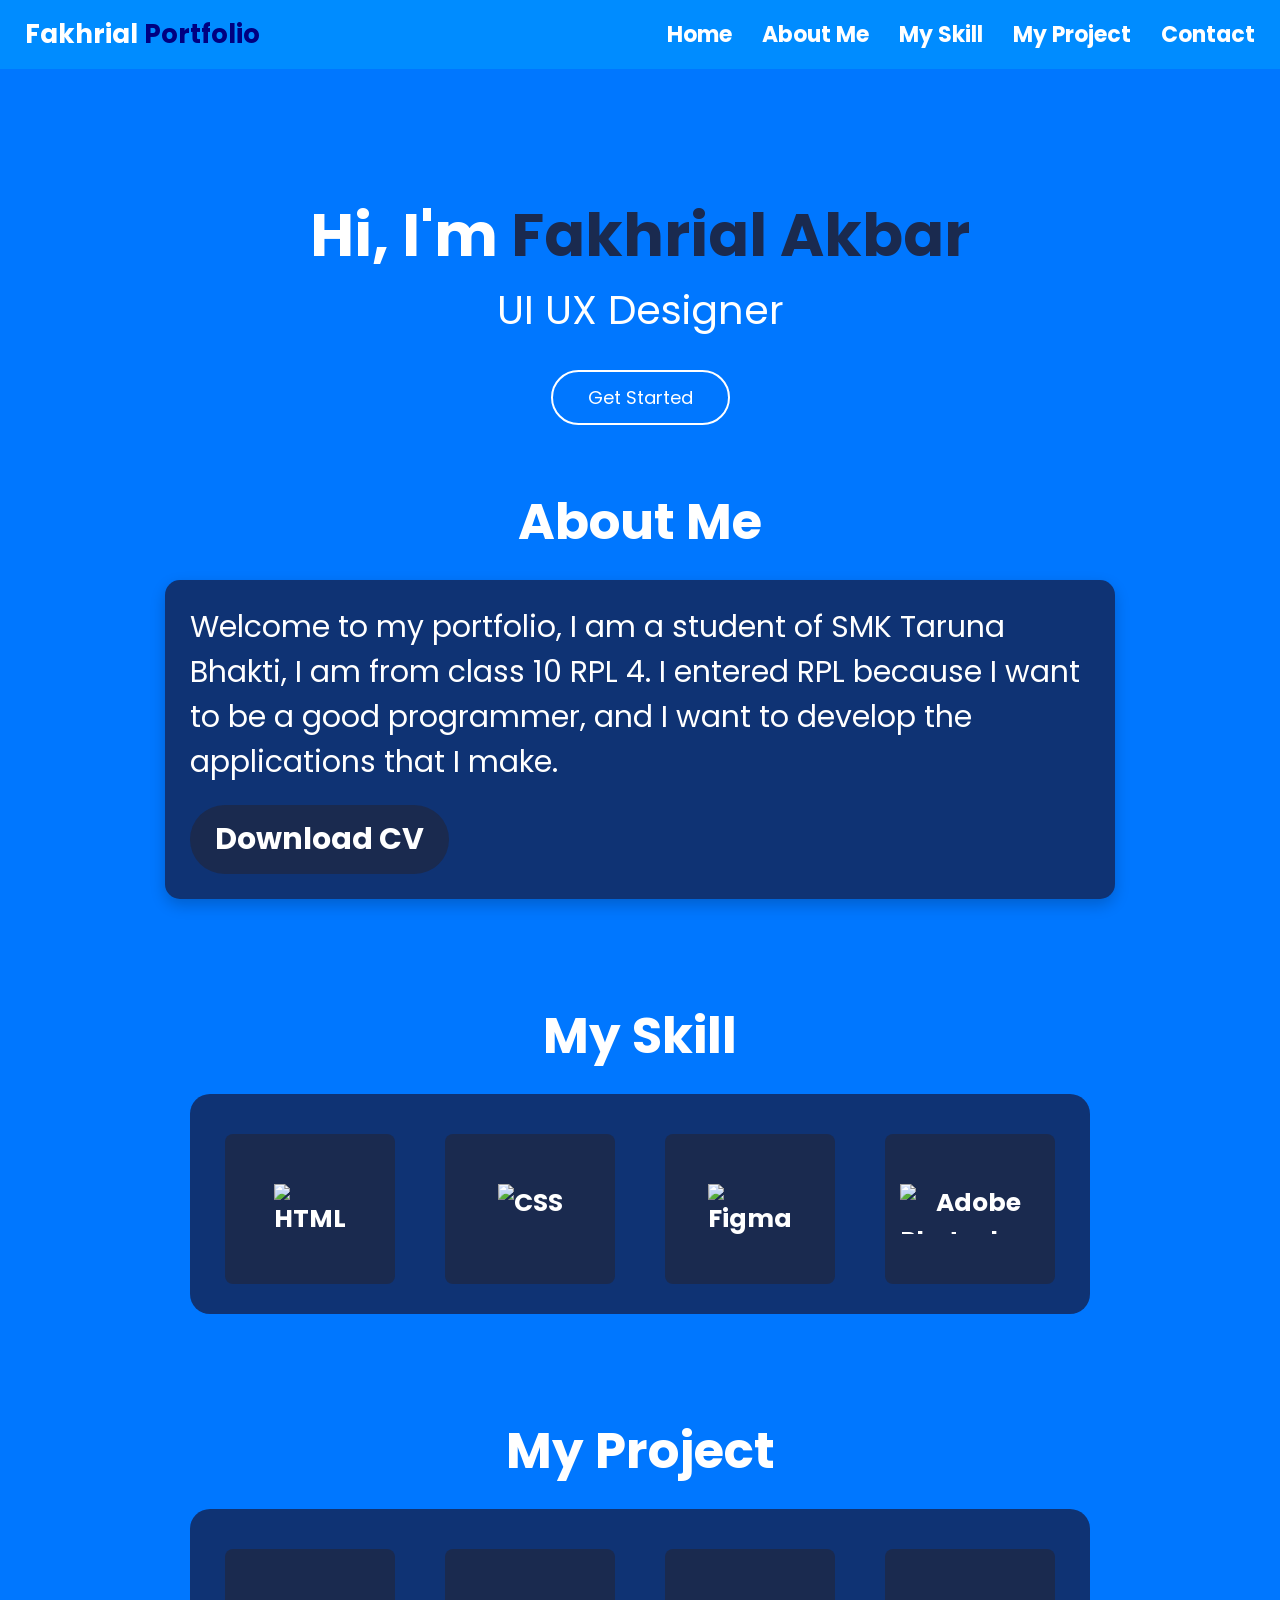
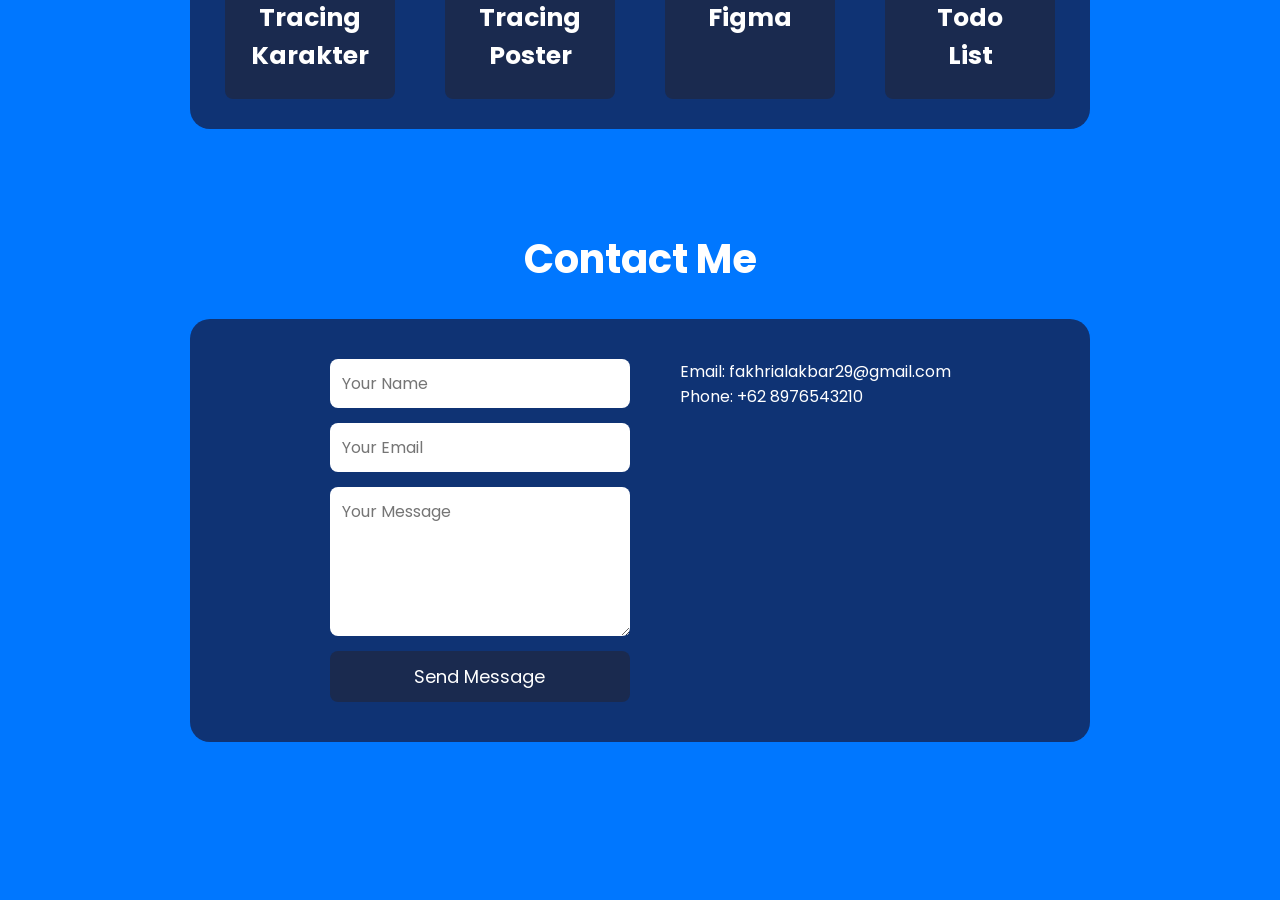
==== index.html @ 1697f3d1 "first commit" ====
<!DOCTYPE html>
<html lang="en">
<head>
  <meta charset="UTF-8" />
  <meta name="viewport" content="width=device-width, initial-scale=1.0" />
  <title>My Portfolio</title>

  <script src="https://unpkg.com/feather-icons"></script>

  <link rel="preconnect" href="https://fonts.googleapis.com" />
  <link rel="preconnect" href="https://fonts.gstatic.com" crossorigin />
  <link href="https://fonts.googleapis.com/css2?family=Poppins:wght@400;600&display=swap" rel="stylesheet">

  <link 
    rel="stylesheet" 
    href="https://cdnjs.cloudflare.com/ajax/libs/font-awesome/6.5.0/css/all.min.css" 
  />

  <link rel="stylesheet" href="/css/style.css" />
</head>
<body>

  <nav class="navbar">
    <div class="logo">
      <a href="#">Fakhrial <span style="color: #000080">Portfolio</span></a>
    </div>

    <div class="navbar-item">
      <a href="#">Home</a>
      <a href="#about-me">About Me</a>
      <a href="#my-skill">My Skill</a>
      <a href="#my-project">My Project</a>
      <a href="#contact">Contact</a>
    </div>
  </nav>

  
  <main>
    
    <div class="nama">
      <p class="p1">
        Hi, I'm <span style="color: #1a2a4f">Fakhrial Akbar</span>
      </p>
      <p class="p2">UI UX Designer</p>
      <button class="btn">Get Started</button>
    </div>


    <div class="about-me" id="about-me">
      <h3>About Me</h3>
      <div class="about-box">
        <p>
          Welcome to my portfolio, I am a student of SMK Taruna Bhakti, 
          I am from class 10 RPL 4. I entered RPL because I want to be a good 
          programmer, and I want to develop the applications that I make.
        </p>
        <a href="/asset/tolongaku.png" class="cv-btn">Download CV</a>
      </div>
    </div>

 
    <div class="my-skill" id="my-skill">  
      <h3>My Skill</h3>
      <div class="skill-container">
        <div class="skill-box">
          <img src="https://cdn-icons-png.flaticon.com/512/732/732212.png" alt="HTML" />
        </div>
        <div class="skill-box">
          <img src="https://cdn-icons-png.flaticon.com/512/732/732190.png" alt="CSS" />
        </div>
        <div class="skill-box">
          <img src="https://cdn-icons-png.flaticon.com/512/5968/5968705.png" alt="Figma" />
        </div>
        <div class="skill-box">
          <img src="https://cdn-icons-png.flaticon.com/512/5968/5968520.png" alt="Adobe Photoshop" />
        </div>
      </div>
    </div>

   
    <div class="my-project" id="my-project">
      <h3>My Project</h3>
      <div class="project-container">
        <div class="anak-project">Tracing Karakter</div>
        <div class="anak-project">Tracing Poster</div>
        <div class="anak-project">Figma</div>
        <div class="anak-project">Todo List</div>
      </div>
    </div>

   
<div class="contact" id="contact">
  <h3>Contact Me</h3>
  <div class="contact-container">
    <form>
      <input type="text" placeholder="Your Name" required />
      <input type="email" placeholder="Your Email" required />
      <textarea placeholder="Your Message" rows="5" required></textarea>
      <button type="submit">Send Message</button>
    </form>
    <div class="contact-info">
      <p>Email: fakhrialakbar29@gmail.com</p>
      <p>Phone: +62 8976543210</p>
    </div>
  </div>
</div>
  </main>

  <!-- ICON REPLACEMENT -->
  <script>
    feather.replace();
  </script>
</body>
</html>
---- css/style.css ----
:root {
  --utama: #0077ff;
  --kedua: #ffffff;
  --bg: #008cff;
}

* {
  margin: 0;
  padding: 0;
  box-sizing: border-box;
  font-family: "Poppins", cursive;
  text-decoration: none;
}

.navbar {
  display: flex;
  align-items: center;
  justify-content: space-between;
  padding: 15px 25px;
  background-color: var(--bg);
  max-height: 90px;
  position: fixed;
  width: 100%;
  height: auto; 
  flex-wrap: wrap; 
}

.navbar .logo a {
  font-size: 26px;
  font-weight: 700;
  color: white;
}

.navbar-item {
  background-color: var(--bg);
  padding: 0;
  display: flex;
  gap: 30px;
}

.navbar-item a {
  color: var(--kedua);
  font-size: 22px;
  font-weight: bold;
  text-decoration: none;
}

.navbar-item a:hover {
  color: navy;
}


main {
  background-color: var(--utama);
  height: 2500px; /* UKURAN BACKGROUND AWAL */
  padding-top: 90px;
}

.nama {
  display: flex;
  flex-direction: column;
  align-items: center;
  justify-content: flex-start;
  padding-top: 100px;
}

.p1 {
  font-size: 60px;
  font-weight: bold;
  margin: 0;
  color: white;
}

.p2 {
  font-size: 40px;
  margin: 0px;
  color: white;
  display: inline-flex;
}

.btn {
  margin-top: 30px;
  padding: 12px 35px;
  font-size: 18px;
  border-radius: 30px;
  border: 2px solid white;
  background: transparent;
  color: white;
  cursor: pointer;
  transition: all 0.3s;
}

.btn:hover {
  background: white;
  color: #1a2a4f;
}

.about-me {
  scroll-margin-top: 100px; /* biar pas di pencet navbar bagian "about me" dia ke scroll" */
}

.about-me h3 {
  font-size: 50px;
  margin-bottom: 20px;
  text-align: center;
  margin-top: 60px;
  color: white;
}

.about-box {
  background-color: #2a55ab;
  max-width: 950px;
  margin: 0 auto;
  padding: 30px;
  border-radius: 20px;
  font-size: 30px;
  text-align: left;
  color: #ffffff;
}

.cv-btn {
  display: inline-flex;
  background-color: #1a2a4f;
  color: white;
  padding: 12px 25px;
  border-radius: 50px;
  font-weight: bold;
  text-decoration: none;
  margin-top: 20px;
  transition: all 0.3s ease;
}

.cv-btn i {
  font-size: 16px;
}

.about-box {
  background-color: #0f3374;
  color: white;
  padding: 25px;
  border-radius: 15px;
  box-shadow: 0 6px 15px rgba(0, 0, 0, 0.2);
  margin-top: 20px;
}

.my-skill h3 {
  font-size: 50px;
  margin-bottom: 20px;
  text-align: center;
  margin-top: 100px;
  color: white;
}

.my-skill {
  text-align: center;
  margin-top: 100px;
  scroll-margin-top: 100px;
}

.my-skill .skill-box {
  justify-content: center;
  display: flex;
  background-color: #1a2a4f;
  color: white;
  padding: 50px;
  border-radius: 8px;
  font-weight: bold;
  width: 170px;
  height: 150px;
  font-size: 25px;
  margin-top: 10px; /* ini kunci dri 4 elemen yg di my skill biar di yg tadinya di atas jd ke tengah */
}

.my-skill .skill-container {
  gap: 50px;
  background-color: #0f3374;
  padding: 30px;
  border-radius: 20px;
  margin: auto;
  display: flex;
  justify-content: center;
  flex-wrap: wrap;
  max-width: 100%;
  width: 900px;
  height: auto;
}

.my-project {
  text-align: center;
  margin-top: 100px;
  scroll-margin-top: 100px; /* biar pas di pencet di navbar bagian "my project bs ke arah project */
}

.my-project h3 {
  font-size: 50px;
  margin-bottom: 20px;
  text-align: center;
  color: white;
}

.my-project .project-container {
  gap: 50px;
  background-color: #0f3374;
  padding: 30px;
  border-radius: 20px;
  margin: auto;
  display: flex;
  justify-content: center;
  flex-wrap: wrap;
  max-width: 100%;
  width: 900px;
  height: auto;
}

.my-project .anak-project {
  justify-content: center;
  display: flex;
  background-color: #1a2a4f;
  color: white;
  padding: 50px;
  border-radius: 8px;
  font-weight: bold;
  width: 170px;
  height: 150px;
  font-size: 25px;
  margin-top: 10px;
}

.contact {
  margin-top: 100px;
  text-align: center;
  color: white;
}

.contact h3 {
  font-size: 40px;
  margin-bottom: 30px;
}

.contact-container {
  display: flex;
  justify-content: center;
  gap: 50px;
  background-color: #0f3374;
  padding: 40px;
  border-radius: 20px;
  max-width: 900px;
  margin: auto;
  flex-wrap: wrap;
}

.contact form {
  display: flex;
  flex-direction: column;
  gap: 15px;
  width: 300px;
}

.contact input, .contact textarea {
  padding: 12px;
  border-radius: 8px;
  border: none;
  font-size: 16px;
}

.contact button {
  padding: 12px;
  border: none;
  border-radius: 8px;
  background-color: #1a2a4f;
  color: white;
  font-size: 18px;
}

.contact button:hover {
  background-color: #27457a;
}

.contact-info {
  text-align: left;
  font-size: 16px;
}

/* MODE HANDPHONE */
@media (max-width: 768px) {
  .navbar {
    flex-direction: column;
    text-align: center;
    padding: 12px 10px;
  }

  .navbar-item {
    flex-direction: column;
    gap: 8px;
    margin-top: 8px;
  }

  .navbar-item a {
    font-size: 20px;
  }
}
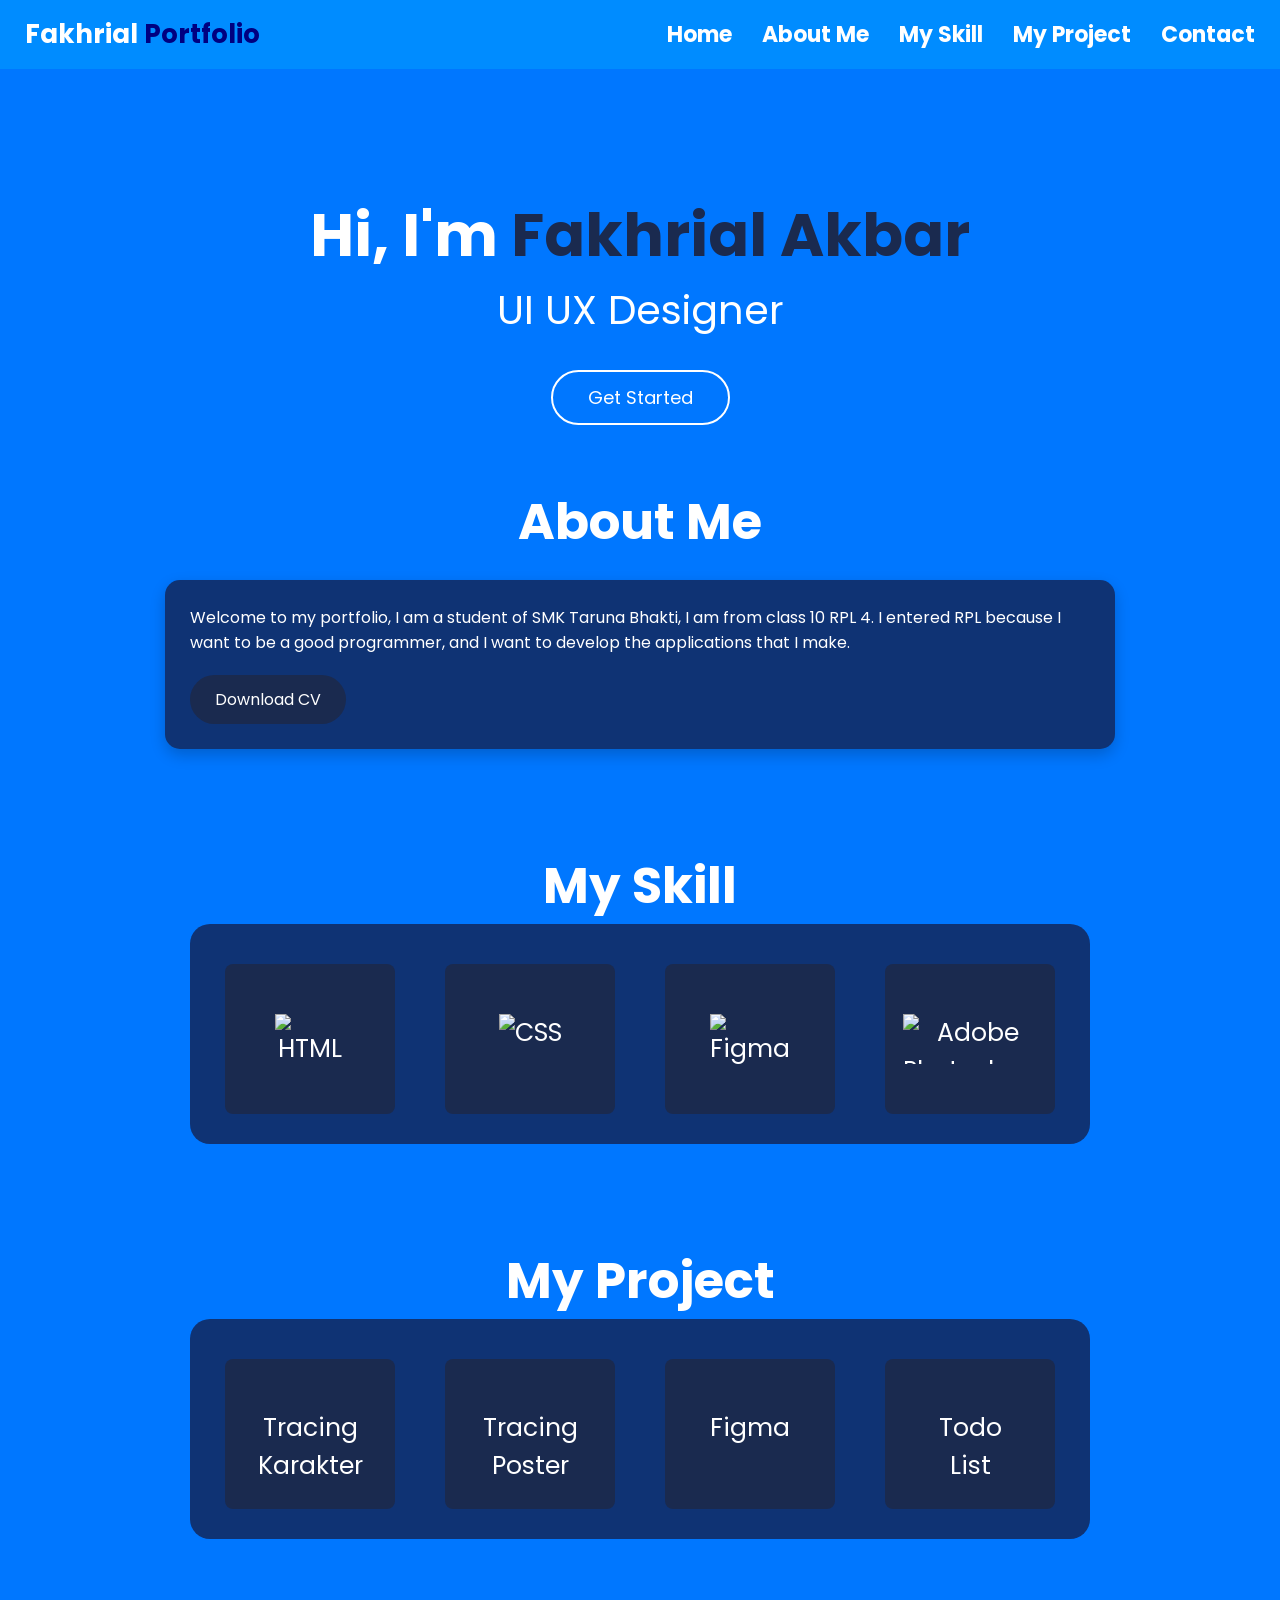
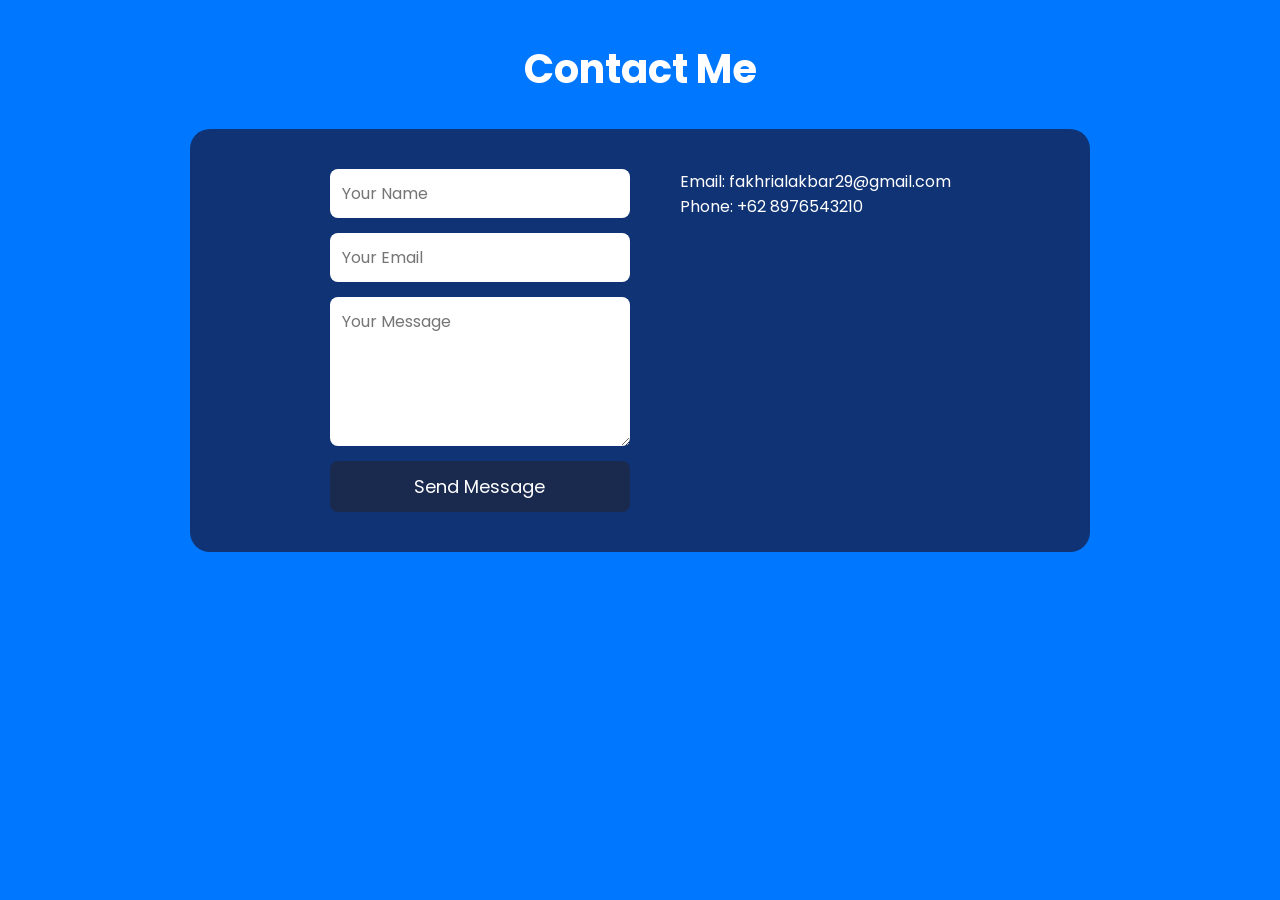
==== commit a9964803: "Update style.css" ====
--- a/index.html
+++ b/index.html
@@ -25,7 +25,9 @@
       <a href="#">Fakhrial <span style="color: #000080">Portfolio</span></a>
     </div>
 
-    <div class="navbar-item">
+    <div class="menu-toggle" onclick="toggleMenu()">☰</div>
+    
+    <div class="navbar-item" id="navMenu">
       <a href="#">Home</a>
       <a href="#about-me">About Me</a>
       <a href="#my-skill">My Skill</a>
@@ -109,6 +111,9 @@
   <!-- ICON REPLACEMENT -->
   <script>
     feather.replace();
+    function toggleMenu() {
+  document.getElementById("navMenu").classList.toggle("active");
+}
   </script>
 </body>
 </html>
--- a/css/style.css
+++ b/css/style.css
@@ -11,6 +11,11 @@
   font-family: "Poppins", cursive;
   text-decoration: none;
 }
+
+body {
+  background-color: var(--utama);
+}
+
 
 .navbar {
   display: flex;
@@ -21,8 +26,9 @@
   max-height: 90px;
   position: fixed;
   width: 100%;
-  height: auto; 
-  flex-wrap: wrap; 
+  top: 0;
+  z-index: 9999;
+  flex-wrap: nowrap; /* FIX: biar nav ga turun */
 }
 
 .navbar .logo a {
@@ -33,7 +39,6 @@
 
 .navbar-item {
   background-color: var(--bg);
-  padding: 0;
   display: flex;
   gap: 30px;
 }
@@ -42,17 +47,53 @@
   color: var(--kedua);
   font-size: 22px;
   font-weight: bold;
-  text-decoration: none;
 }
 
 .navbar-item a:hover {
   color: navy;
 }
 
+.menu-toggle {
+  display: none;
+  font-size: 30px;
+  color: white;
+  cursor: pointer;
+  z-index: 99999;
+}
+
+@media (max-width: 768px) {
+  .menu-toggle {
+    display: block;
+  }
+
+  .navbar-item {
+    position: absolute;
+    top: 90px;
+    right: 20px;
+    background: var(--bg);
+    padding: 20px;
+    border-radius: 10px;
+
+    display: none;
+    flex-direction: column;
+    gap: 15px;
+    width: 200px;
+    box-shadow: 0 5px 15px rgba(0,0,0,0.3);
+  }
+
+  .navbar-item.active {
+    display: flex;
+  }
+
+  .menu-toggle.active {
+    display: none;
+  }
+}
+
 
 main {
   background-color: var(--utama);
-  height: 2500px; /* UKURAN BACKGROUND AWAL */
+  height: 2500px;
   padding-top: 90px;
 }
 
@@ -60,22 +101,18 @@
   display: flex;
   flex-direction: column;
   align-items: center;
-  justify-content: flex-start;
   padding-top: 100px;
 }
 
 .p1 {
   font-size: 60px;
   font-weight: bold;
-  margin: 0;
   color: white;
 }
 
 .p2 {
   font-size: 40px;
-  margin: 0px;
-  color: white;
-  display: inline-flex;
+  color: white;
 }
 
 .btn {
@@ -87,7 +124,7 @@
   background: transparent;
   color: white;
   cursor: pointer;
-  transition: all 0.3s;
+  transition: 0.3s;
 }
 
 .btn:hover {
@@ -95,27 +132,27 @@
   color: #1a2a4f;
 }
 
+
+
 .about-me {
-  scroll-margin-top: 100px; /* biar pas di pencet navbar bagian "about me" dia ke scroll" */
+  scroll-margin-top: 100px;
 }
 
 .about-me h3 {
   font-size: 50px;
-  margin-bottom: 20px;
   text-align: center;
   margin-top: 60px;
   color: white;
 }
 
 .about-box {
-  background-color: #2a55ab;
+  background-color: #0f3374;
+  color: white;
+  padding: 25px;
+  border-radius: 15px;
+  box-shadow: 0 6px 15px rgba(0, 0, 0, 0.2);
+  margin: 20px auto;
   max-width: 950px;
-  margin: 0 auto;
-  padding: 30px;
-  border-radius: 20px;
-  font-size: 30px;
-  text-align: left;
-  color: #ffffff;
 }
 
 .cv-btn {
@@ -124,32 +161,14 @@
   color: white;
   padding: 12px 25px;
   border-radius: 50px;
-  font-weight: bold;
-  text-decoration: none;
   margin-top: 20px;
-  transition: all 0.3s ease;
-}
-
-.cv-btn i {
-  font-size: 16px;
-}
-
-.about-box {
-  background-color: #0f3374;
-  color: white;
-  padding: 25px;
-  border-radius: 15px;
-  box-shadow: 0 6px 15px rgba(0, 0, 0, 0.2);
-  margin-top: 20px;
-}
-
-.my-skill h3 {
-  font-size: 50px;
-  margin-bottom: 20px;
-  text-align: center;
-  margin-top: 100px;
-  color: white;
-}
+  transition: 0.3s;
+}
+
+.cv-btn:hover {
+  background-color: #27457a;
+}
+
 
 .my-skill {
   text-align: center;
@@ -157,21 +176,12 @@
   scroll-margin-top: 100px;
 }
 
-.my-skill .skill-box {
-  justify-content: center;
-  display: flex;
-  background-color: #1a2a4f;
-  color: white;
-  padding: 50px;
-  border-radius: 8px;
-  font-weight: bold;
-  width: 170px;
-  height: 150px;
-  font-size: 25px;
-  margin-top: 10px; /* ini kunci dri 4 elemen yg di my skill biar di yg tadinya di atas jd ke tengah */
-}
-
-.my-skill .skill-container {
+.my-skill h3 {
+  font-size: 50px;
+  color: white;
+}
+
+.skill-container {
   gap: 50px;
   background-color: #0f3374;
   padding: 30px;
@@ -180,25 +190,36 @@
   display: flex;
   justify-content: center;
   flex-wrap: wrap;
+  width: 900px;
   max-width: 100%;
-  width: 900px;
-  height: auto;
-}
+}
+
+.skill-box {
+  display: flex;
+  justify-content: center;
+  background-color: #1a2a4f;
+  color: white;
+  padding: 50px;
+  border-radius: 8px;
+  width: 170px;
+  height: 150px;
+  font-size: 25px;
+  margin-top: 10px;
+}
+
 
 .my-project {
   text-align: center;
   margin-top: 100px;
-  scroll-margin-top: 100px; /* biar pas di pencet di navbar bagian "my project bs ke arah project */
+  scroll-margin-top: 100px;
 }
 
 .my-project h3 {
   font-size: 50px;
-  margin-bottom: 20px;
-  text-align: center;
-  color: white;
-}
-
-.my-project .project-container {
+  color: white;
+}
+
+.project-container {
   gap: 50px;
   background-color: #0f3374;
   padding: 30px;
@@ -207,19 +228,17 @@
   display: flex;
   justify-content: center;
   flex-wrap: wrap;
+  width: 900px;
   max-width: 100%;
-  width: 900px;
-  height: auto;
-}
-
-.my-project .anak-project {
-  justify-content: center;
-  display: flex;
+}
+
+.anak-project {
+  display: flex;
+  justify-content: center;
   background-color: #1a2a4f;
   color: white;
   padding: 50px;
   border-radius: 8px;
-  font-weight: bold;
   width: 170px;
   height: 150px;
   font-size: 25px;
@@ -256,7 +275,8 @@
   width: 300px;
 }
 
-.contact input, .contact textarea {
+.contact input, 
+.contact textarea {
   padding: 12px;
   border-radius: 8px;
   border: none;
@@ -280,22 +300,3 @@
   text-align: left;
   font-size: 16px;
 }
-
-/* MODE HANDPHONE */
-@media (max-width: 768px) {
-  .navbar {
-    flex-direction: column;
-    text-align: center;
-    padding: 12px 10px;
-  }
-
-  .navbar-item {
-    flex-direction: column;
-    gap: 8px;
-    margin-top: 8px;
-  }
-
-  .navbar-item a {
-    font-size: 20px;
-  }
-}
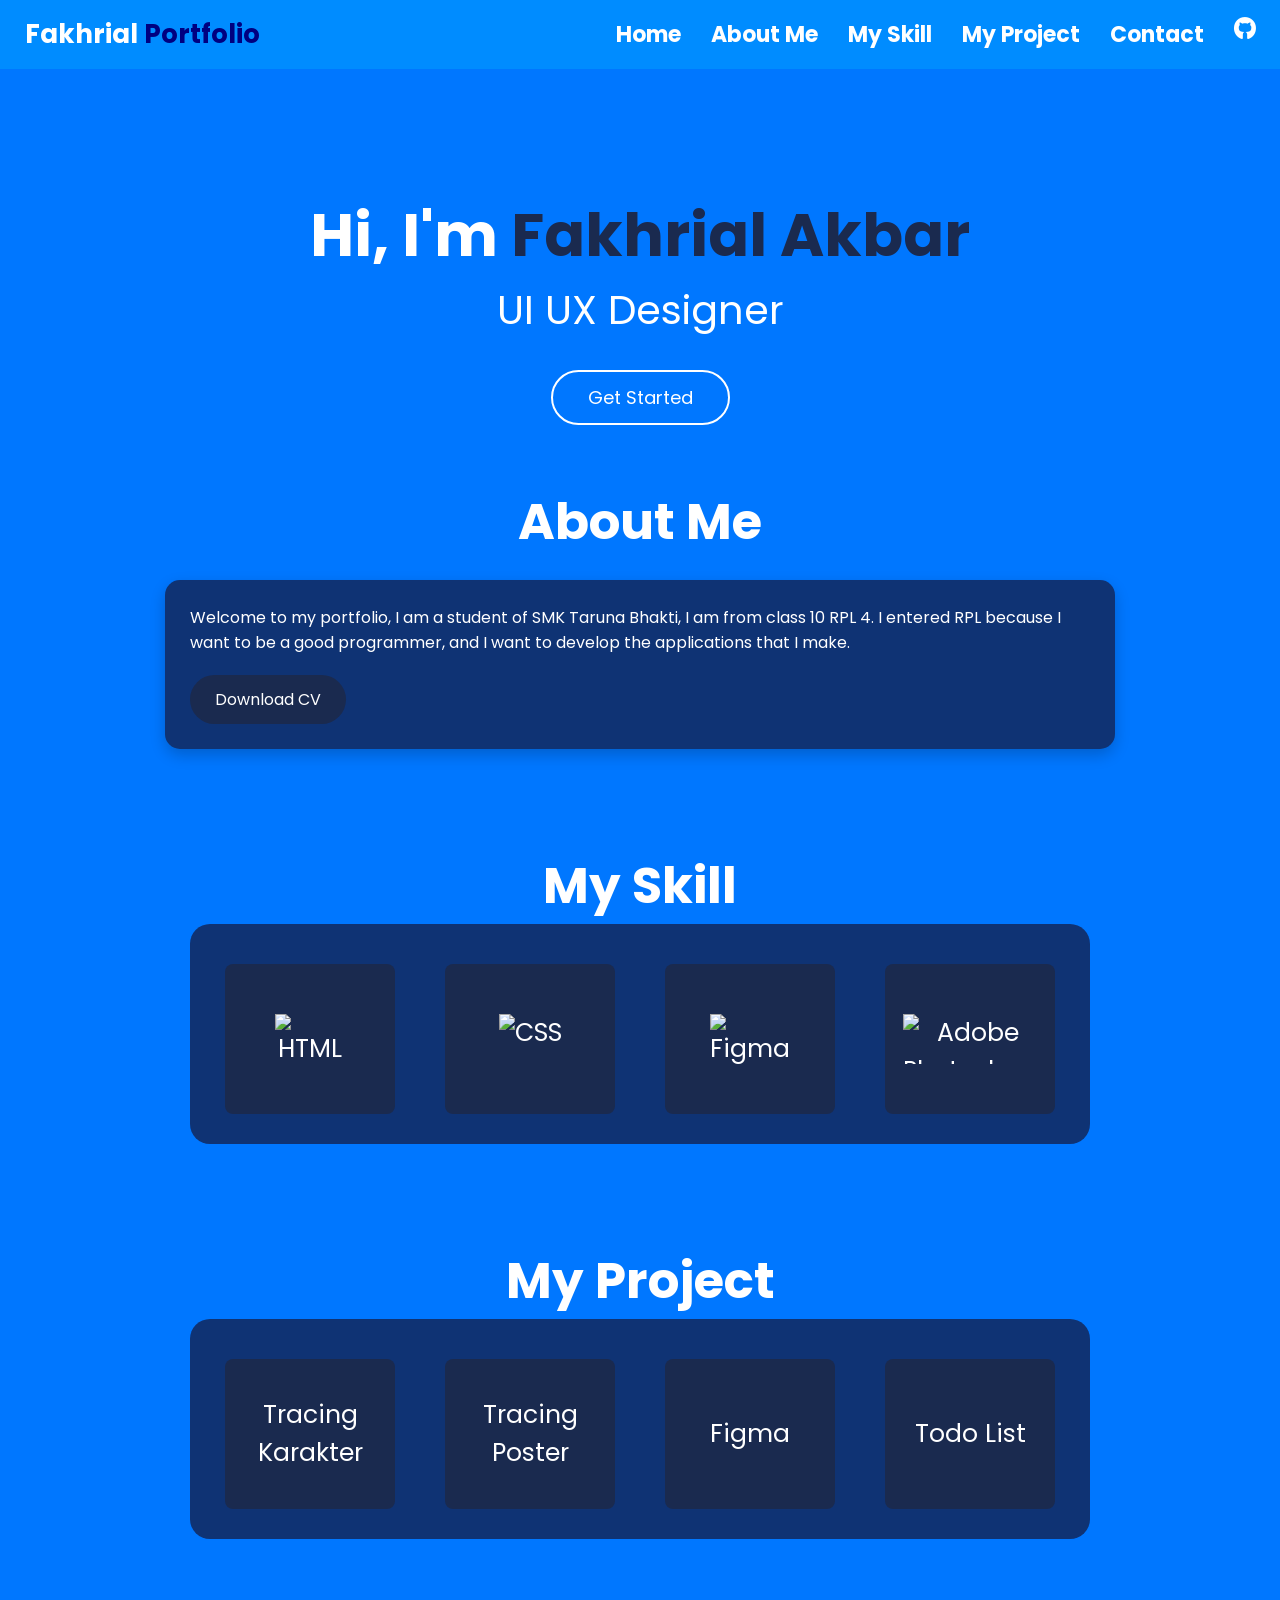
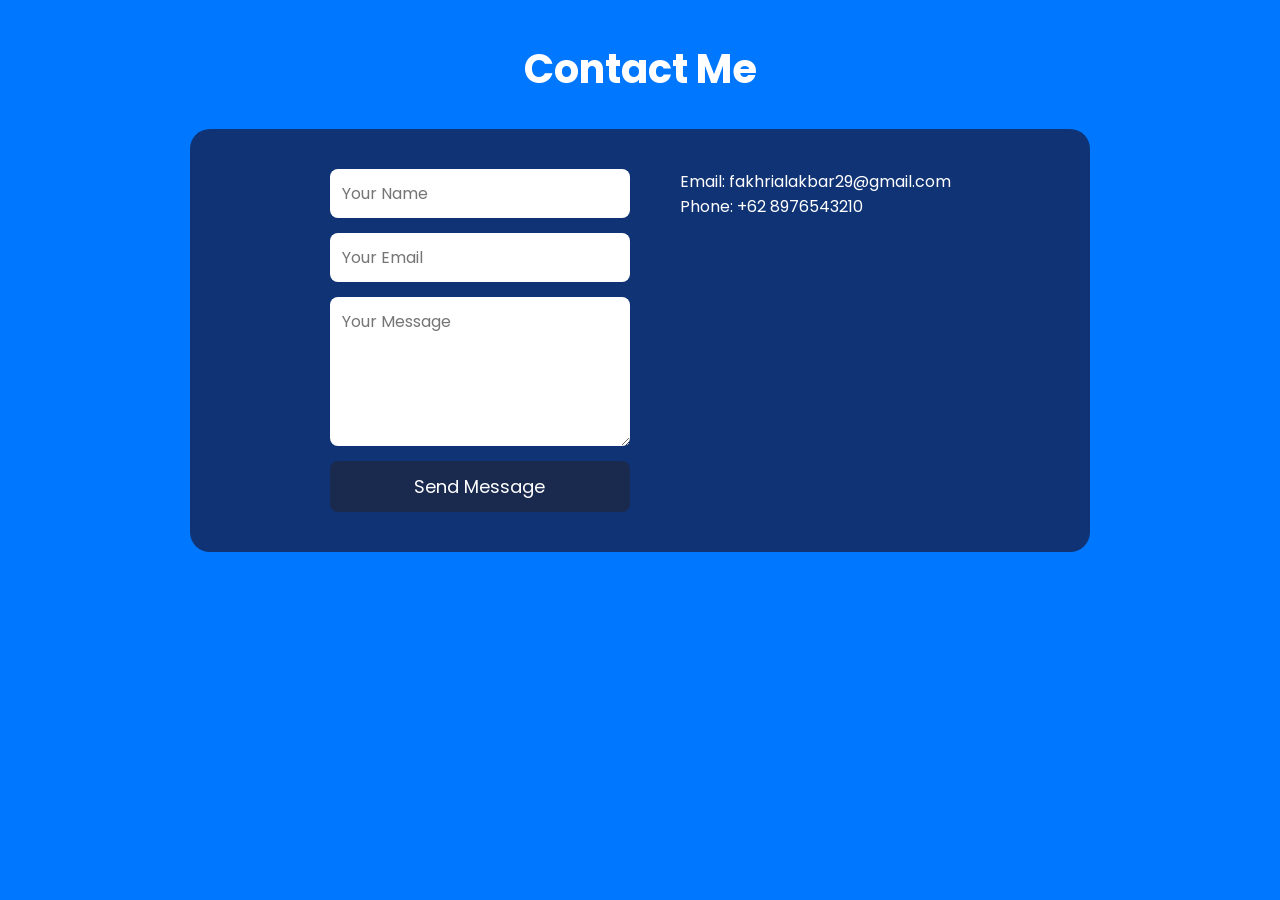
==== commit 02597dd7: "Update style.css" ====
--- a/index.html
+++ b/index.html
@@ -33,6 +33,7 @@
       <a href="#my-skill">My Skill</a>
       <a href="#my-project">My Project</a>
       <a href="#contact">Contact</a>
+      <i class="fa-brands fa-github"></i>
     </div>
   </nav>
 
@@ -106,6 +107,7 @@
     </div>
   </div>
 </div>
+
   </main>
 
   <!-- ICON REPLACEMENT -->
--- a/css/style.css
+++ b/css/style.css
@@ -15,7 +15,6 @@
 body {
   background-color: var(--utama);
 }
-
 
 .navbar {
   display: flex;
@@ -28,7 +27,7 @@
   width: 100%;
   top: 0;
   z-index: 9999;
-  flex-wrap: nowrap; /* FIX: biar nav ga turun */
+  flex-wrap: nowrap;
 }
 
 .navbar .logo a {
@@ -49,7 +48,17 @@
   font-weight: bold;
 }
 
+.navbar-item i {
+  color: var(--kedua);
+  font-size: 22px;
+  font-weight: bold;
+}
+
 .navbar-item a:hover {
+  color: navy;
+}
+
+.navbar-item i:hover {
   color: navy;
 }
 
@@ -59,6 +68,220 @@
   color: white;
   cursor: pointer;
   z-index: 99999;
+}
+
+main {
+  background-color: var(--utama);
+  height: 2500px;
+  padding-top: 90px;
+}
+
+.nama {
+  display: flex;
+  flex-direction: column;
+  text-align: center;
+  align-items: center;
+  padding-top: 100px;
+}
+
+.p1 {
+  font-size: 60px;
+  font-weight: bold;
+  color: white;
+}
+
+.p2 {
+  font-size: 40px;
+  color: white;
+}
+
+.btn {
+  margin-top: 30px;
+  padding: 12px 35px;
+  font-size: 18px;
+  border-radius: 30px;
+  border: 2px solid white;
+  background: transparent;
+  color: white;
+  cursor: pointer;
+  transition: 0.3s;
+}
+
+.btn:hover {
+  background: white;
+  color: #1a2a4f;
+}
+
+.about-me {
+  scroll-margin-top: 100px;
+}
+
+.about-me h3 {
+  font-size: 50px;
+  text-align: center;
+  margin-top: 60px;
+  color: white;
+}
+
+.about-box {
+  background-color: #0f3374;
+  color: white;
+  padding: 25px;
+  border-radius: 15px;
+  box-shadow: 0 6px 15px rgba(0, 0, 0, 0.2);
+  margin: 20px auto;
+  max-width: 950px;
+}
+
+.cv-btn {
+  display: inline-flex;
+  background-color: #1a2a4f;
+  color: white;
+  padding: 12px 25px;
+  border-radius: 50px;
+  margin-top: 20px;
+  transition: 0.3s;
+}
+
+.cv-btn:hover {
+  background-color: #27457a;
+}
+
+
+.my-skill {
+  text-align: center;
+  margin-top: 100px;
+  scroll-margin-top: 100px;
+}
+
+.my-skill h3 {
+  font-size: 50px;
+  color: white;
+}
+
+.skill-box:hover {
+  background-color: white
+}
+
+.skill-container {
+  gap: 50px;
+  background-color: #0f3374;
+  padding: 30px;
+  border-radius: 20px;
+  margin: auto;
+  display: flex;
+  justify-content: center;
+  flex-wrap: wrap;
+  width: 900px;
+  max-width: 100%;
+}
+
+.skill-box {
+  display: flex;
+  justify-content: center;
+  background-color: #1a2a4f;
+  color: white;
+  padding: 50px;
+  border-radius: 8px;
+  width: 170px;
+  height: 150px;
+  font-size: 25px;
+  margin-top: 10px;
+
+}
+
+.my-project {
+  text-align: center;
+  margin-top: 100px;
+  scroll-margin-top: 100px;
+}
+
+.my-project h3 {
+  font-size: 50px;
+  color: white;
+}
+
+.project-container {
+  gap: 50px;
+  background-color: #0f3374;
+  padding: 30px;
+  border-radius: 20px;
+  margin: auto;
+  display: flex;
+  justify-content: center;
+  flex-wrap: wrap;
+  width: 900px;
+  max-width: 100%;
+}
+
+.anak-project {
+  display: flex;
+  text-align: center;
+  align-items: center;
+  justify-content: center;
+  background-color: #1a2a4f;
+  color: white;
+  border-radius: 8px;
+  width: 170px;
+  height: 150px;
+  font-size: 25px;
+  margin-top: 10px;
+}
+
+.contact {
+  margin-top: 100px;
+  text-align: center;
+  color: white;
+}
+
+.contact h3 {
+  font-size: 40px;
+  margin-bottom: 30px;
+}
+
+.contact-container {
+  display: flex;
+  justify-content: center;
+  gap: 50px;
+  background-color: #0f3374;
+  padding: 40px;
+  border-radius: 20px;
+  max-width: 900px;
+  margin: auto;
+  flex-wrap: wrap;
+}
+
+.contact form {
+  display: flex;
+  flex-direction: column;
+  gap: 15px;
+  width: 300px;
+}
+
+.contact input, 
+.contact textarea {
+  padding: 12px;
+  border-radius: 8px;
+  border: none;
+  font-size: 16px;
+}
+
+.contact button {
+  padding: 12px;
+  border: none;
+  border-radius: 8px;
+  background-color: #1a2a4f;
+  color: white;
+  font-size: 18px;
+}
+
+.contact button:hover {
+  background-color: #27457a;
+}
+
+.contact-info {
+  text-align: left;
+  font-size: 16px;
 }
 
 @media (max-width: 768px) {
@@ -73,7 +296,6 @@
     background: var(--bg);
     padding: 20px;
     border-radius: 10px;
-
     display: none;
     flex-direction: column;
     gap: 15px;
@@ -90,213 +312,3 @@
   }
 }
 
-
-main {
-  background-color: var(--utama);
-  height: 2500px;
-  padding-top: 90px;
-}
-
-.nama {
-  display: flex;
-  flex-direction: column;
-  align-items: center;
-  padding-top: 100px;
-}
-
-.p1 {
-  font-size: 60px;
-  font-weight: bold;
-  color: white;
-}
-
-.p2 {
-  font-size: 40px;
-  color: white;
-}
-
-.btn {
-  margin-top: 30px;
-  padding: 12px 35px;
-  font-size: 18px;
-  border-radius: 30px;
-  border: 2px solid white;
-  background: transparent;
-  color: white;
-  cursor: pointer;
-  transition: 0.3s;
-}
-
-.btn:hover {
-  background: white;
-  color: #1a2a4f;
-}
-
-
-
-.about-me {
-  scroll-margin-top: 100px;
-}
-
-.about-me h3 {
-  font-size: 50px;
-  text-align: center;
-  margin-top: 60px;
-  color: white;
-}
-
-.about-box {
-  background-color: #0f3374;
-  color: white;
-  padding: 25px;
-  border-radius: 15px;
-  box-shadow: 0 6px 15px rgba(0, 0, 0, 0.2);
-  margin: 20px auto;
-  max-width: 950px;
-}
-
-.cv-btn {
-  display: inline-flex;
-  background-color: #1a2a4f;
-  color: white;
-  padding: 12px 25px;
-  border-radius: 50px;
-  margin-top: 20px;
-  transition: 0.3s;
-}
-
-.cv-btn:hover {
-  background-color: #27457a;
-}
-
-
-.my-skill {
-  text-align: center;
-  margin-top: 100px;
-  scroll-margin-top: 100px;
-}
-
-.my-skill h3 {
-  font-size: 50px;
-  color: white;
-}
-
-.skill-container {
-  gap: 50px;
-  background-color: #0f3374;
-  padding: 30px;
-  border-radius: 20px;
-  margin: auto;
-  display: flex;
-  justify-content: center;
-  flex-wrap: wrap;
-  width: 900px;
-  max-width: 100%;
-}
-
-.skill-box {
-  display: flex;
-  justify-content: center;
-  background-color: #1a2a4f;
-  color: white;
-  padding: 50px;
-  border-radius: 8px;
-  width: 170px;
-  height: 150px;
-  font-size: 25px;
-  margin-top: 10px;
-}
-
-
-.my-project {
-  text-align: center;
-  margin-top: 100px;
-  scroll-margin-top: 100px;
-}
-
-.my-project h3 {
-  font-size: 50px;
-  color: white;
-}
-
-.project-container {
-  gap: 50px;
-  background-color: #0f3374;
-  padding: 30px;
-  border-radius: 20px;
-  margin: auto;
-  display: flex;
-  justify-content: center;
-  flex-wrap: wrap;
-  width: 900px;
-  max-width: 100%;
-}
-
-.anak-project {
-  display: flex;
-  justify-content: center;
-  background-color: #1a2a4f;
-  color: white;
-  padding: 50px;
-  border-radius: 8px;
-  width: 170px;
-  height: 150px;
-  font-size: 25px;
-  margin-top: 10px;
-}
-
-.contact {
-  margin-top: 100px;
-  text-align: center;
-  color: white;
-}
-
-.contact h3 {
-  font-size: 40px;
-  margin-bottom: 30px;
-}
-
-.contact-container {
-  display: flex;
-  justify-content: center;
-  gap: 50px;
-  background-color: #0f3374;
-  padding: 40px;
-  border-radius: 20px;
-  max-width: 900px;
-  margin: auto;
-  flex-wrap: wrap;
-}
-
-.contact form {
-  display: flex;
-  flex-direction: column;
-  gap: 15px;
-  width: 300px;
-}
-
-.contact input, 
-.contact textarea {
-  padding: 12px;
-  border-radius: 8px;
-  border: none;
-  font-size: 16px;
-}
-
-.contact button {
-  padding: 12px;
-  border: none;
-  border-radius: 8px;
-  background-color: #1a2a4f;
-  color: white;
-  font-size: 18px;
-}
-
-.contact button:hover {
-  background-color: #27457a;
-}
-
-.contact-info {
-  text-align: left;
-  font-size: 16px;
-}
